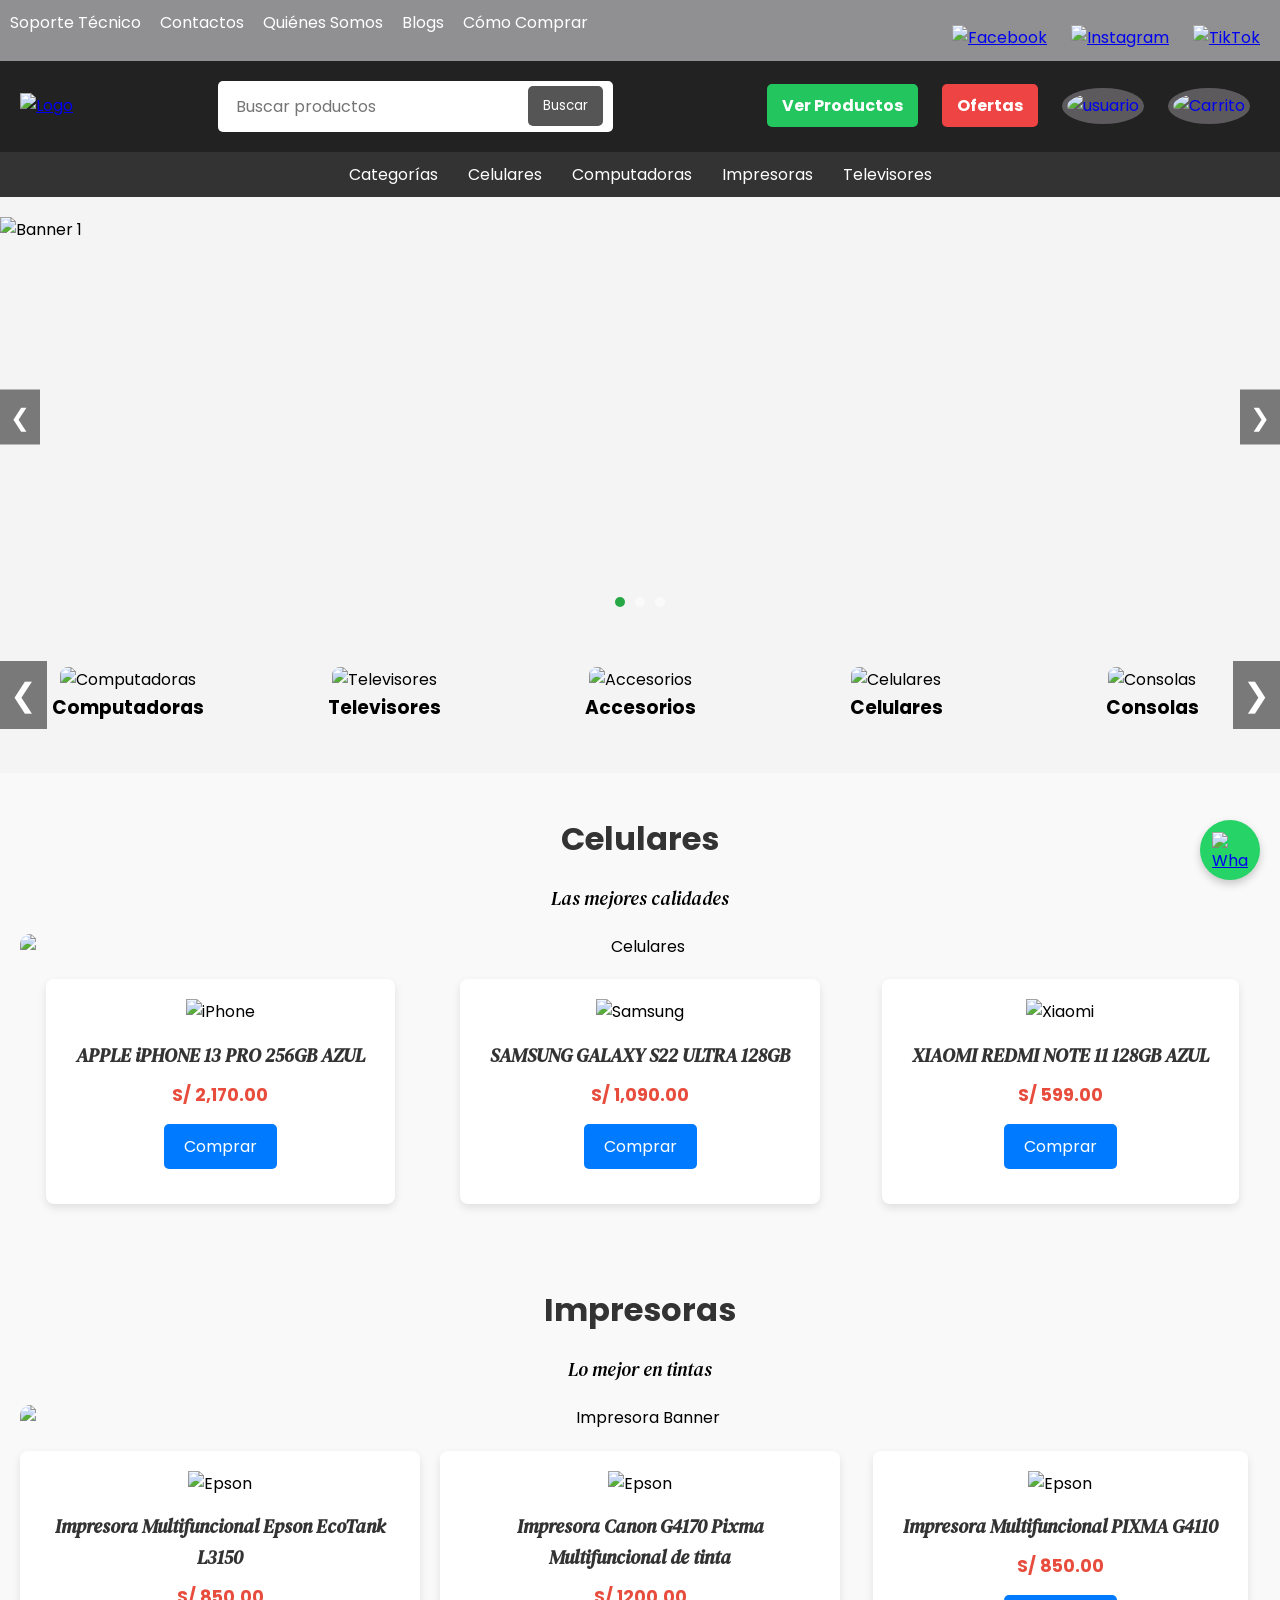
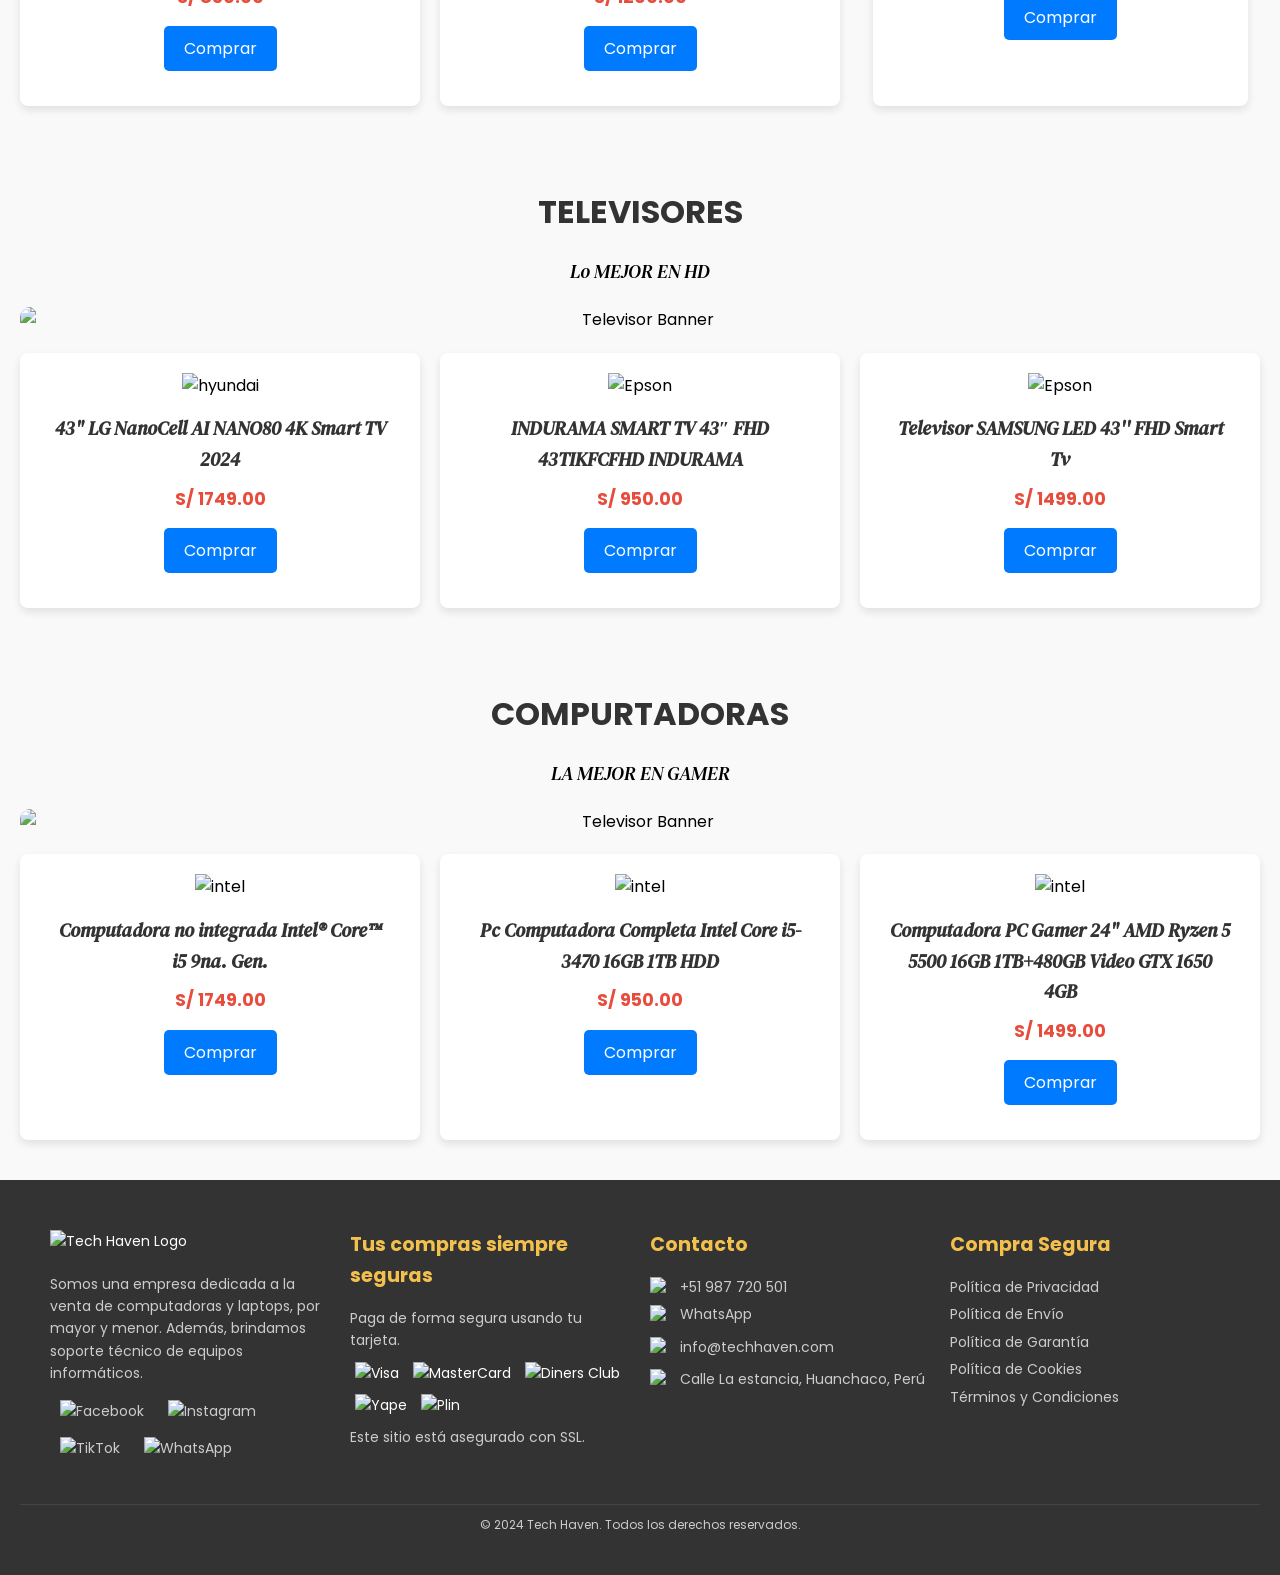
==== index.html @ ac590c8a "Add files via upload" ====
<!DOCTYPE html>
<html lang="es">
<head>
    <meta charset="UTF-8">
    <meta name="viewport" content="width=device-width, initial-scale=1.0">
    <title>TECH HAVEN</title>
    <link rel="stylesheet" href="style.css">
    <script src="script.js" defer></script>
    <link rel="preconnect" href="https://fonts.googleapis.com">
    <link rel="preconnect" href="https://fonts.gstatic.com" crossorigin>
    <link href="https://fonts.googleapis.com/css2?family=DM+Serif+Text:ital@1&display=swap" rel="stylesheet">
    <link href="https://fonts.googleapis.com/css2?family=Poppins:wght@400;600&display=swap" rel="stylesheet">
    <link rel="preconnect" href="https://fonts.googleapis.com">
    <link rel="preconnect" href="https://fonts.gstatic.com" crossorigin>
    <link href="https://fonts.googleapis.com/css2?family=DM+Serif+Text:ital@1&family=Vidaloka&display=swap" rel="stylesheet">
</head>
<body>
    <div class="top-bar">
        <div class="top-links">
            <a href="soporte.html">Soporte Técnico</a>
            <a href="contacto.html">Contactos</a>
            <a href="somos.html">Quiénes Somos</a>
            <a href="blog.html">Blogs</a>
            <a href="#">Cómo Comprar</a>
        </div>

        <div class="social-icons">
            <a href="https://www.facebook.com"><img src="/assets/facebook.png" alt="Facebook"></a>
            <a href="https://www.instagram.com"><img src="/assets/instagram.png" alt="Instagram"></a>
            <a href="https://www.tiktok.com/upload?lang=es"><img src="/assets/tiktok.png" alt="TikTok"></a>
        </div>

        <div class="whatsapp-container">
            <a href="https://wa.me/+51901896678?text=Hola,%20me%20gustaría%20hacer%20una%20consulta." target="_blank" class="whatsapp-float">
                <img src="/assets/icons/whassat.png" alt="WhatsApp" class="whatsapp-icon">
            </a>
        </div>

        <div class="captcha-container">
            <div class="g-recaptcha" data-sitekey="your-site-key"></div>
        </div>
        <script src="https://www.google.com/recaptcha/api.js" async defer></script>
    </div>

    <header>
        <div class="logo">
            <a href="index.html"><img src="/assets/logo.png" alt="Logo"></a>
        </div>
        <div class="search-bar">
            <input type="text" placeholder="Buscar productos">
            <button>Buscar</button>
        </div>
        <button class="menu-toggle" aria-label="Abrir menú">
            <span class="bar"></span>
            <span class="bar"></span>
            <span class="bar"></span>
        </button>
        <div class="header-buttons">
            <a href="productos.html" class="green-button">Ver Productos</a>
            <a href="ofertas.html" class="red-button">Ofertas</a>
            <a href="login.html"><img src="/assets/usuario.png" alt="usuario" class="icon"></a>
            <a href="carrito.html"><img src="/assets/carritodecompras.png" alt="Carrito" class="icon"></a>
        </div>
    </header>

    <nav class="main-nav">
        <ul class="nav-links">
            <li><a href="#" class="active">Categorías</a></li>
            <li class="dropdown">
                <a href="productos/celulares.html">Celulares</a>
                <ul class="dropdown-menu">
                    <li><a href="#">OPPO</a></li>
                    <li><a href="#">SAMSUNG</a></li>
                    <li><a href="#">HUAWEI</a></li>
                    <li><a href="#">XIAOMI</a></li>
                    <li><a href="#">APPLE</a></li>
                    <li><a href="#">MOTOROLA</a></li>
                </ul>
            </li>
            <li class="dropdown">
                <a href="#">Computadoras</a>
                <ul class="dropdown-menu">
                    <li><a href="#">Laptops</a></li>
                    <li><a href="#">PCs de Escritorio</a></li>
                    <li><a href="#">Componentes</a></li>
                </ul>
            </li>
            <li class="dropdown">
                <a href="#">Impresoras</a>
                <ul class="dropdown-menu">
                    <li><a href="#">Multifuncionales</a></li>
                    <li><a href="#">Laser</a></li>
                    <li><a href="#">Inyección</a></li>
                </ul>
            </li>
            <li class="dropdown">
                <a href="#">Televisores</a>
                <ul class="dropdown-menu">
                    <li><a href="#">Smart TV</a></li>
                    <li><a href="#">LED</a></li>
                    <li><a href="#">OLED</a></li>
                </ul>
            </li>
        </ul>
    </nav>

    <section class="banner">
        <img src="/assets/banner/banner 1.jpg" alt="Banner 1" class="active">
        <img src="/assets/banner/banner 2.jpg" alt="Banner 2" class="active">
        <img src="/assets/banner/banner3.png" alt="Banner 3" class="active">
        <div class="banner-controls">
            <button class="control-button" id="prev">❮</button>
            <button class="control-button" id="next">❯</button>
        </div>
        <div class="indicators">
            <span class="indicator active" data-index="0"></span>
            <span class="indicator" data-index="1"></span>
            <span class="indicator" data-index="2"></span>
        </div>
    </section>

    <section class="categorias">
        <div class="carousel">
            <button class="carousel-control prev" onclick="prevSlide()">&#10094;</button>
            <div class="categorias-container">
                <div class="categoria">
                    <img src="/assets/computadoras/computadora.png" alt="Computadoras" class="com4">
                    <h3>Computadoras</h3>
                </div>
                <div class="categoria">
                    <img src="/assets/televisor.png" alt="Televisores">
                    <h3>Televisores</h3>
                </div>
                <div class="categoria">
                    <img src="/assets/accesorio.png" alt="Accesorios">
                    <h3>Accesorios</h3>
                </div>
                <div class="categoria">
                    <img src="/assets/celulares/celular.png" alt="Celulares">
                    <h3>Celulares</h3>
                </div>
                <div class="categoria">
                    <img src="/assets/consola.png" alt="Consolas">
                    <h3>Consolas</h3>
                </div>
            </div>
            <button class="carousel-control next" onclick="nextSlide()">&#10095;</button>
        </div>
    </section>

    <section class="productos">
        <h2 class="productos-titulo">Celulares</h2>
        <h3 class="productos-subtitulo">Las mejores calidades</h3>
        <div class="productos-banner">
            <img src="/assets/celulares/banner11.jpg" alt="Celulares">
        </div>
        <div class="productos-container">
            <div class="producto">
                <img src="/assets/celulares/iphone.png" alt="iPhone">
                <h3>APPLE iPHONE 13 PRO 256GB AZUL</h3>
                <p class="precio">S/ 2,170.00</p>
                <button class="btn-comprar">Comprar</button>
            </div>
            <div class="producto">
                <img src="/assets/celulares/samsung.png" alt="Samsung">
                <h3>SAMSUNG GALAXY S22 ULTRA 128GB</h3>
                <p class="precio">S/ 1,090.00</p>
                <button class="btn-comprar">Comprar</button>
            </div>
            <div class="producto">
                <img src="/assets/celulares/xiaomi.png" alt="Xiaomi">
                <h3>XIAOMI REDMI NOTE 11 128GB AZUL</h3>
                <p class="precio">S/ 599.00</p>
                <button class="btn-comprar">Comprar</button>
            </div>
        </div>
    </section>

    <section class="productos">
        <h2 class="productos-titulo">Impresoras</h2>
        <h3 class="productos-subtitulo">Lo mejor en tintas</h3>
        <div class="productos-banner">
            <img src="/assets/impresora/bannerimpresora.png" alt="Impresora Banner">
        </div>
        <div class="productos-container">
            <div class="producto">
                <img src="/assets/impresora/impresora 1.jpg" alt="Epson" class="impresora">
                <h3>Impresora Multifuncional Epson EcoTank L3150</h3>
                <p class="precio">S/ 850.00</p>
                <button class="btn-comprar">Comprar</button>
            </div>
            <div class="producto">
                <img src="/assets/impresora/impresora 2.jpg" alt="Epson" class="impresora1">
                <h3>Impresora Canon G4170 Pixma Multifuncional de tinta</h3>
                <p class="precio">S/ 1200.00</p>
                <button class="btn-comprar">Comprar</button>
            </div>
            <div class="producto">
                <img src="/assets/impresora/impresora 3.png" alt="Epson" class="impresora2">
                <h3>Impresora Multifuncional PIXMA G4110</h3>
                <p class="precio">S/ 850.00</p>
                <button class="btn-comprar">Comprar</button>
            </div>
        </div>
    </section>

    <section class="productos">
        <h2 class="productos-titulo">TELEVISORES</h2>
        <h3 class="productos-subtitulo">Lo MEJOR EN HD</h3>
        <div class="productos-banner">
            <img src="/assets/televisor/banner1.jpg" alt="Televisor Banner">
        </div>
        <div class="productos-container">
            <div class="producto">
                <img src="/assets/televisor/televisor 1.jpg" alt="hyundai" class="televisor">
                <h3>43" LG NanoCell AI NANO80 4K Smart TV 2024</h3>
                <p class="precio">S/ 1749.00</p>
                <button class="btn-comprar">Comprar</button>
            </div>
            <div class="producto">
                <img src="/assets/televisor/televisor 2.jpg" alt="Epson" class="televisor1">
                <h3>INDURAMA SMART TV 43″ FHD 43TIKFCFHD INDURAMA</h3>
                <p class="precio">S/ 950.00</p>
                <button class="btn-comprar">Comprar</button>
            </div>
            <div class="producto">
                <img src="/assets/televisor/televisor3.jpg" alt="Epson" class="televisor2">
                <h3>Televisor SAMSUNG LED 43'' FHD Smart Tv</h3>
                <p class="precio">S/ 1499.00</p>
                <button class="btn-comprar">Comprar</button>
            </div>
        </div>
    </section>

    <section class="productos">
        <h2 class="productos-titulo">COMPURTADORAS</h2>
        <h3 class="productos-subtitulo">LA MEJOR EN GAMER </h3>
        <div class="productos-banner">
            <img src="/assets/computadoras/bannercomputadora.jpg" alt="Televisor Banner">
        </div>
        <div class="productos-container">
            <div class="producto">
                <img src="/assets/computadoras/computadora1.jpg" alt="intel" class="computadora">
                <h3>Computadora no integrada Intel® Core™ i5 9na. Gen.</h3>
                <p class="precio">S/ 1749.00</p>
                <button class="btn-comprar">Comprar</button>
            </div>
            <div class="producto">
                <img src="/assets/computadoras/computadora 2.jpg" alt="intel" class="computadora1">
                <h3>Pc Computadora Completa Intel Core i5-3470 16GB 1TB HDD</h3>
                <p class="precio">S/ 950.00</p>
                <button class="btn-comprar">Comprar</button>
            </div>
            <div class="producto">
                <img src="/assets/computadoras/computadora 3.jpg" alt="intel" class="computadora2">
                <h3>Computadora PC Gamer 24" AMD Ryzen 5 5500 16GB 1TB+480GB Video GTX 1650 4GB</h3>
                <p class="precio">S/ 1499.00</p>
                <button class="btn-comprar">Comprar</button>
            </div>
        </div>
    </section>

    <footer>
        <div class="footer-container">
            <div class="about">
                <img src="/assets/logo.png" alt="Tech Haven Logo">
                <p>Somos una empresa dedicada a la venta de computadoras y laptops, por mayor y menor. Además, brindamos soporte técnico de equipos informáticos.</p>
                <div class="social-icons">
                    <a href="#"><img src="/assets/facebook.png" alt="Facebook"></a>
                    <a href="#"><img src="/assets/instagram.png" alt="Instagram"></a>
                    <a href="#"><img src="/assets/tiktok.png" alt="TikTok"></a>
                    <a href="#"><img src="/assets/whassat.png" alt="WhatsApp"></a>
                </div>
            </div>
            <div class="security">
                <h3>Tus compras siempre seguras</h3>
                <p>Paga de forma segura usando tu tarjeta.</p>
                <div class="payment-methods">
                    <img src="/assets/visa.png" alt="Visa">
                    <img src="/assets/mastercard.png" alt="MasterCard">
                    <img src="/assets/icons/dinners card.png" alt="Diners Club">
                    <img src="/assets/yape.png" alt="Yape">
                    <img src="/assets/plin.png" alt="Plin">
                </div>
                <p>Este sitio está asegurado con SSL.</p>
            </div>
            <div class="contact">
                <h3>Contacto</h3>
                <p><img src="/assets/phone.png" alt="Phone"> +51 987 720 501</p>
                <p><img src="/assets/whassat.png" alt="WhatsApp"> WhatsApp</p>
                <p><img src="/assets/icons/correo.png" alt="Email"> <a href="mailto:info@techhaven.com">info@techhaven.com</a></p>
                <p><img src="/assets/icons/ubicacion.png" alt="Location"> Calle La estancia, Huanchaco, Perú</p>
            </div>
            <div class="legal">
                <h3>Compra Segura</h3>
                <ul>
                    <li><a href="#">Política de Privacidad</a></li>
                    <li><a href="#">Política de Envío</a></li>
                    <li><a href="#">Política de Garantía</a></li>
                    <li><a href="#">Política de Cookies</a></li>
                    <li><a href="#">Términos y Condiciones</a></li>
                </ul>
            </div>
        </div>
        <p class="footer-note">&copy; 2024 Tech Haven. Todos los derechos reservados.</p>
    </footer>
</body>
</html>
---- style.css ----
* {
    margin: 0;
    padding: 0;
    box-sizing: border-box;
    font-family: "Poppins", sans-serif;
}


body {
    background-color: #f4f4f4;
    line-height: 1.6;
}

.top-bar {
    display: flex;
    justify-content: space-between;
    background-color: #777679c9;
    color: white;
    padding: 10px;
}

.top-links a {
    color: white;
    margin-right: 15px;
    text-decoration: none;
}

.social-icons a img {
    width: 24px;
    margin-left: 10px;
}

.whatsapp-container {
    position: fixed;
    bottom: 20px;
    right: 20px;
    z-index: 1000;
}

.whatsapp-float {
    display: flex;
    align-items: center;
    justify-content: center;
    width: 60px;
    height: 60px;
    background-color: #25D366;
    border-radius: 50%;
    box-shadow: 0 4px 8px rgba(0, 0, 0, 0.2);
    transition: transform 0.3s ease;
}

.whatsapp-float:hover {
    transform: scale(1.1);
}

.whatsapp-icon {
    width: 36px;
    height: 36px;
}

.captcha-container {
    position: fixed;
    bottom: 100px;
    right: 20px;
    z-index: 1000;
}

header {
    display: flex;
    justify-content: space-between;
    align-items: center;
    background-color: #222;
    color: white;
    padding: 20px;
    flex-wrap: wrap;
    position: relative;
}

header .logo img {
    height: 100px;
    cursor: pointer;
}

header .search-bar {
    display: flex;
    align-items: center;
    background-color: #fff;
    border-radius: 5px;
    padding: 5px 10px;
}

header .search-bar input {
    border: none;
    padding: 8px;
    font-size: 16px;
    width: 300px;
}

header .search-bar button {
    background-color: #555;
    color: white;
    border: none;
    padding: 10px 15px;
    cursor: pointer;
    border-radius: 5px;
}

header .search-bar button:hover {
    background-color: #444;
}

header .header-buttons a {
    margin: 0 10px;
    text-decoration: none;
}

.green-button {
    padding: 10px 15px;
    background-color: #22C55E;
    color: white;
    border-radius: 5px;
    text-decoration: none;
    font-weight: bold;
}

.red-button {
    padding: 10px 15px;
    background-color: #EF4444;
    color: white;
    border-radius: 5px;
    text-decoration: none;
    font-weight: bold;
}

.header-buttons .icon {
    width: 30px;
    height: 30px;
    background-color: #5c5a5c;
    border-radius: 50%;
    padding: 5px;
}

.menu-toggle {
    display: none;
    flex-direction: column;
    justify-content: space-between;
    width: 30px;
    height: 20px;
    cursor: pointer;
}

.menu-toggle .bar {
    width: 100%;
    height: 4px;
    background-color: rgb(41, 55, 210);
    transition: all 0.3s;
}

.main-nav {
    background-color: #333;
    padding: 10px 0;
    position: relative;
    z-index: 10;
}

.nav-links {
    display: flex;
    justify-content: center;
    list-style: none;
}

.nav-links li {
    position: relative;
}

.nav-links a {
    color: white;
    text-decoration: none;
    padding: 10px 15px;
    transition: background-color 0.3s;
}

.nav-links a:hover {
    background-color: #555;
}

.nav-links .dropdown:hover .dropdown-menu {
    display: block;
}

.dropdown-menu {
    position: absolute;
    top: 100%;
    background-color: #333;
    display: none;
    list-style: none;
    padding: 0;
}

.dropdown-menu li a {
    padding: 10px;
    color: white;
    text-decoration: none;
}

.dropdown-menu li a:hover {
    background-color: #555;
}

.banner {
    position: relative;
    width: 100%;
    height: 400px; /* Tamaño fijo para el banner */
    overflow: hidden;
    margin-top: 20px;
}

.banner img {
    width: 100%;
    height: 100%;
    object-fit: cover;
    opacity: 0;
    transition: opacity 1s ease;
}

.banner img.active {
    opacity: 1;
}

.banner-controls {
    position: absolute;
    top: 50%;
    left: 0;
    right: 0;
    display: flex;
    justify-content: space-between;
    transform: translateY(-50%);
}

.control-button {
    background-color: rgba(0, 0, 0, 0.5);
    color: white;
    border: none;
    padding: 10px;
    cursor: pointer;
    font-size: 24px;
}

.control-button:hover {
    background-color: rgba(0, 0, 0, 0.8);
}

.indicators {
    position: absolute;
    bottom: 10px;
    left: 50%;
    transform: translateX(-50%);
    display: flex;
}

.indicator {
    width: 10px;
    height: 10px;
    margin: 0 5px;
    border-radius: 50%;
    background-color: rgba(255, 255, 255, 0.5);
    cursor: pointer;
}

.indicator.active {
    background-color: #28a745;
}

.categorias {
    position: relative;
    width: 100%;
    overflow: hidden;
    padding: 20px 0;
}


.carousel {
    display: flex;
    align-items: center;
    position: relative;
}

.categorias-container {
    display: flex;
    transition: transform 0.3s ease-in-out;
    width: 100%;
}

.categoria {
    min-width: 20%;
    text-align: center;
    padding: 30px;
    box-sizing: border-box;
}

.com4{
    max-width: 100%;
    height: 20%;
    border-radius: 8px;
}
.categoria img {
    max-width: 100%;
    height: 80%;
    border-radius: 8px;
}


.carousel-control {
    background-color: rgba(0, 0, 0, 0.5);
    color: white;
    border: none;
    font-size: 2rem;
    cursor: pointer;
    padding: 10px;
    position: absolute;
    top: 50%;
    transform: translateY(-50%);
    z-index: 10;
}

.carousel-control.prev {
    left: 0;
}

.carousel-control.next {
    right: 0;
}

.productos {
    padding: 40px 20px;
    background-color: #f9f9f9;
    text-align: center;
    
}

.productos h2 {
    font-size: 2rem;
    margin-bottom: 20px;
    color: #333;
    
}
.productos h3{
    font-family: "DM Serif Text", serif;
    font-weight: 400;
    font-style: italic;
}

.productos-container {
    display: grid;
    grid-template-columns: repeat(auto-fit, minmax(250px, 1fr));
    gap: 20px;
    justify-items: center;
}

.productos-banner {
    display: flex;
    justify-content: center;
    align-items: center;
    margin: 20px auto;
    overflow: hidden;
    border-radius: 10px;
}

.productos-banner img {
    width: 100%;
    max-height: 90%;
    object-fit: cover;
}

.producto {
    background-color: #fff;
    border-radius: 8px;
    box-shadow: 0 4px 8px rgba(0, 0, 0, 0.1);
    overflow: hidden;
    transition: transform 0.3s, box-shadow 0.3s;
    text-align: center;
    padding: 20px;
}

.producto:hover {
    transform: translateY(-10px);
    box-shadow: 0 8px 16px rgba(0, 0, 0, 0.2);
}

.producto h3 {
    font-size: 1.2rem;
    margin: 15px 10px 10px;
    color: #333;
    font-weight: bold;
}

.producto p {
    font-size: 1.1rem;
    margin: 10px 0 15px;
    color: #E74C3C;
    font-weight: bold;
}

.btn-comprar {
    background-color: #007BFF;
    color: #fff;
    border: none;
    border-radius: 5px;
    padding: 10px 20px;
    font-size: 1rem;
    cursor: pointer;
    transition: background-color 0.3s ease;
    margin-bottom: 15px;
}

.btn-comprar:hover {
    background-color: #0056b3;
}

.impresora{
    width: 100%;
    right: 35%;
    
}
.impresora1{
    width: 100%;
    right: 35%;
}

.impresora2{
    width: 100%;
    right: 35%;
}

.televisor{
    width: 100%;
    right: 35%;
}
.televisor1{
    width: 100%;
    right: 35%;
}
.televisor2{
    width: 100%;
    right: 35%;
}

  
footer {
    background-color: #333;
    color: #fff;
    padding: 40px 20px;
    font-size: 14px;
    line-height: 1.6;
}

.footer-container {
    display: flex;
    flex-wrap: wrap;
    justify-content: space-between;
    max-width: 1200px;
    margin: 0 auto;
}

.footer-container > div {
    flex: 1 1 calc(25% - 20px);
    margin: 10px;
}

.footer-container h3 {
    font-size: 1.2rem;
    margin-bottom: 15px;
    color: #f4c04c;
}

.footer-container p,
.footer-container a {
    color: #ccc;
    margin: 5px 0;
    text-decoration: none;
}

.footer-container a:hover {
    color: #fff;
    text-decoration: underline;
}

.about img {
    width: 150px;
    margin-bottom: 15px;
}

.social-icons {
    margin-top: 15px;
}

.social-icons a {
    margin-right: 10px;
}

.social-icons img {
    width: 30px;
    height: 30px;
    transition: transform 0.3s;
}

.social-icons img:hover {
    transform: scale(1.1);
}

.security img {
    width: 50px;
    margin: 5px;
}

.contact p {
    display: flex;
    align-items: center;
    margin: 5px 0;
}

.contact img {
    width: 20px;
    height: 20px;
    margin-right: 10px;
}

.legal ul {
    list-style: none;
    padding: 0;
}

.legal ul li {
    margin: 5px 0;
}

.legal ul li a {
    color: #ccc;
}

.legal ul li a:hover {
    color: #fff;
}

.footer-note {
    text-align: center;
    margin-top: 20px;
    border-top: 1px solid #444;
    padding-top: 10px;
    color: #ccc;
    font-size: 12px;
}

@media (max-width: 768px) {
    .top-bar {
        display: none;
    }

    .logo {
        display: none;
    }

    .header-buttons {
        display: none;
    }

    .menu-toggle {
        display: flex;
    }

    .nav-links {
        flex-direction: column;
        display: none;
    }

    .nav-links li {
        width: 100%;
        text-align: center;
    }

    .nav-links a {
        padding: 15px;
    }

    .main-nav.active .nav-links {
        display: flex;
    }

    .main-nav.active .menu-toggle .bar:nth-child(2) {
        opacity: 0;
    }

    .main-nav.active .menu-toggle .bar:nth-child(1) {
        transform: translateY(8px) rotate(45deg);
    }

    .main-nav.active .menu-toggle .bar:nth-child(3) {
        transform: translateY(-8px) rotate(-45deg);
    }

    .footer-container > div {
        flex: 1 1 100%;
        text-align: center;
    }

    .social-icons a {
        margin: 0 5px;
    }

    .payment-methods img {
        width: 40px;
    }
}

@media (max-width: 520px) {
    .productos-container {
        grid-template-columns: repeat(auto-fit, minmax(200px, 1fr));
    }

    .producto {
        width: 100%;
    }
    .categoria h3{
        font-size: 0.5rem;
    }
}
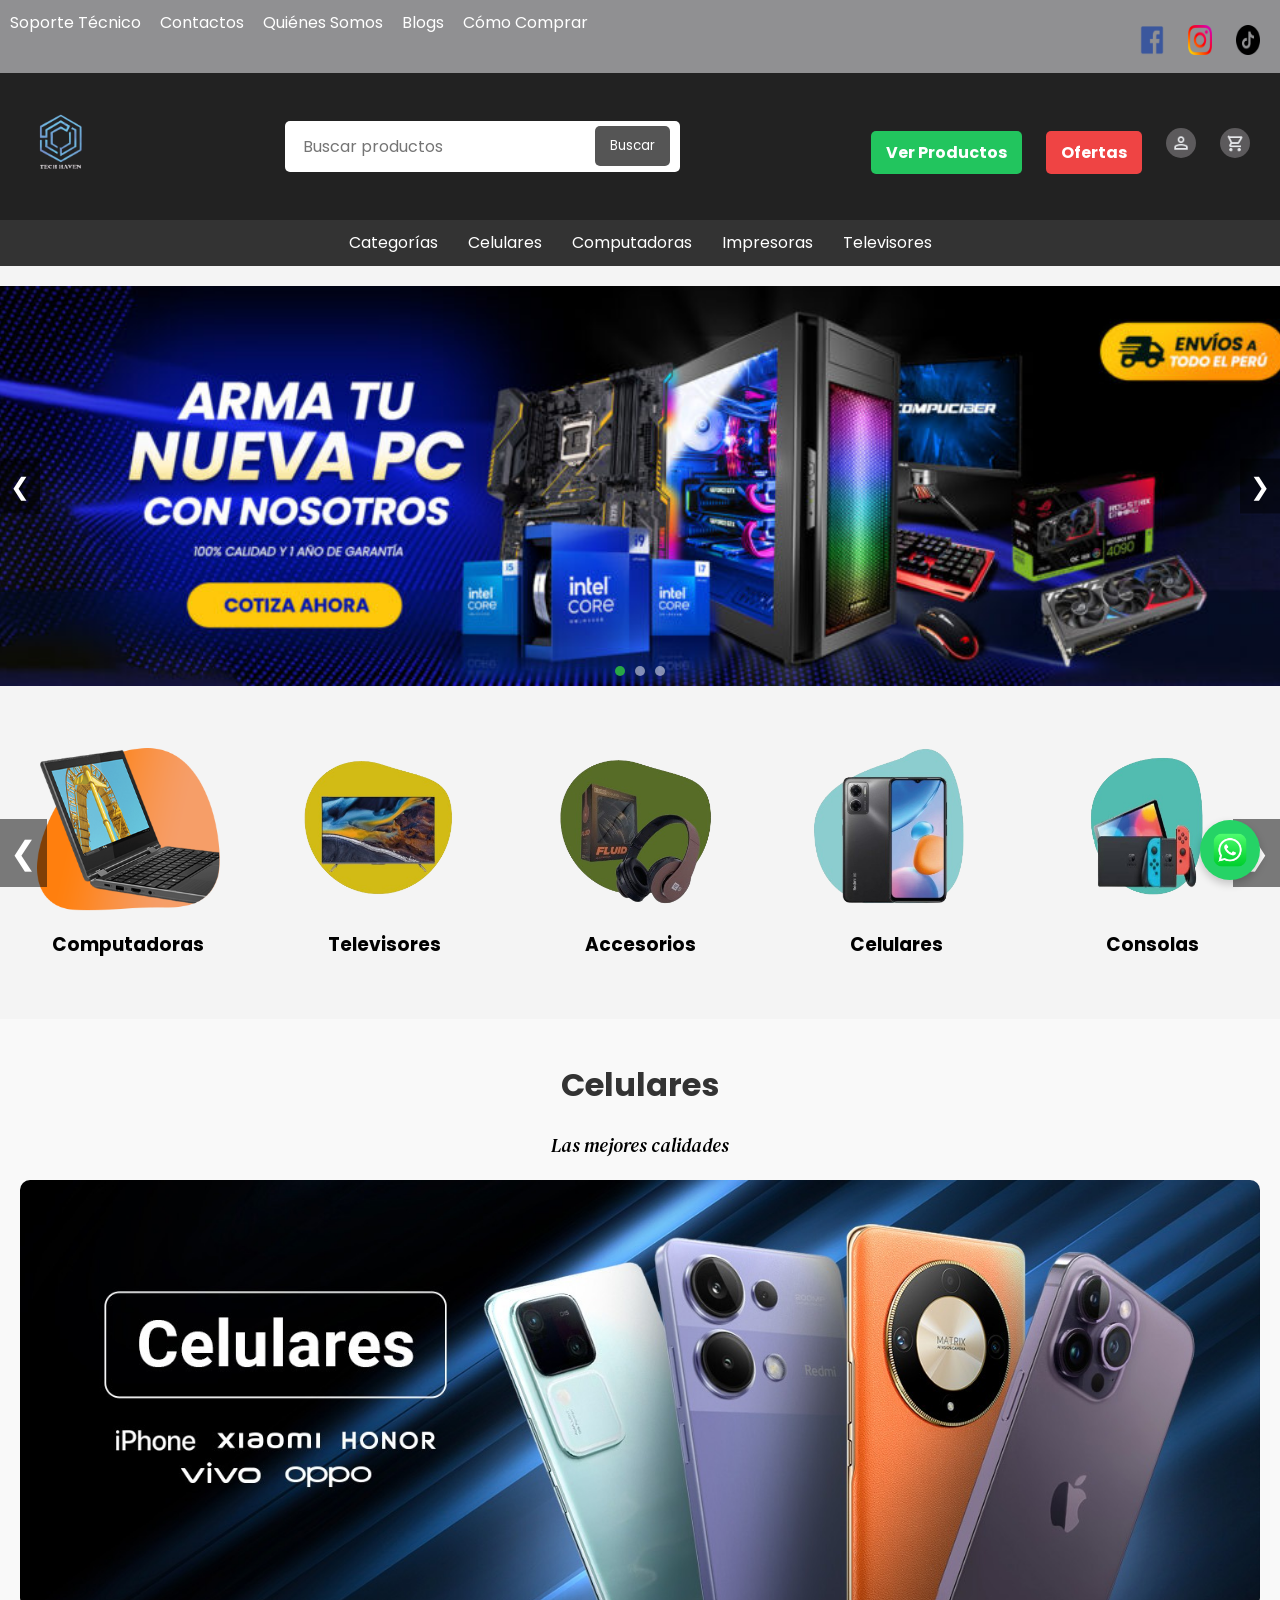
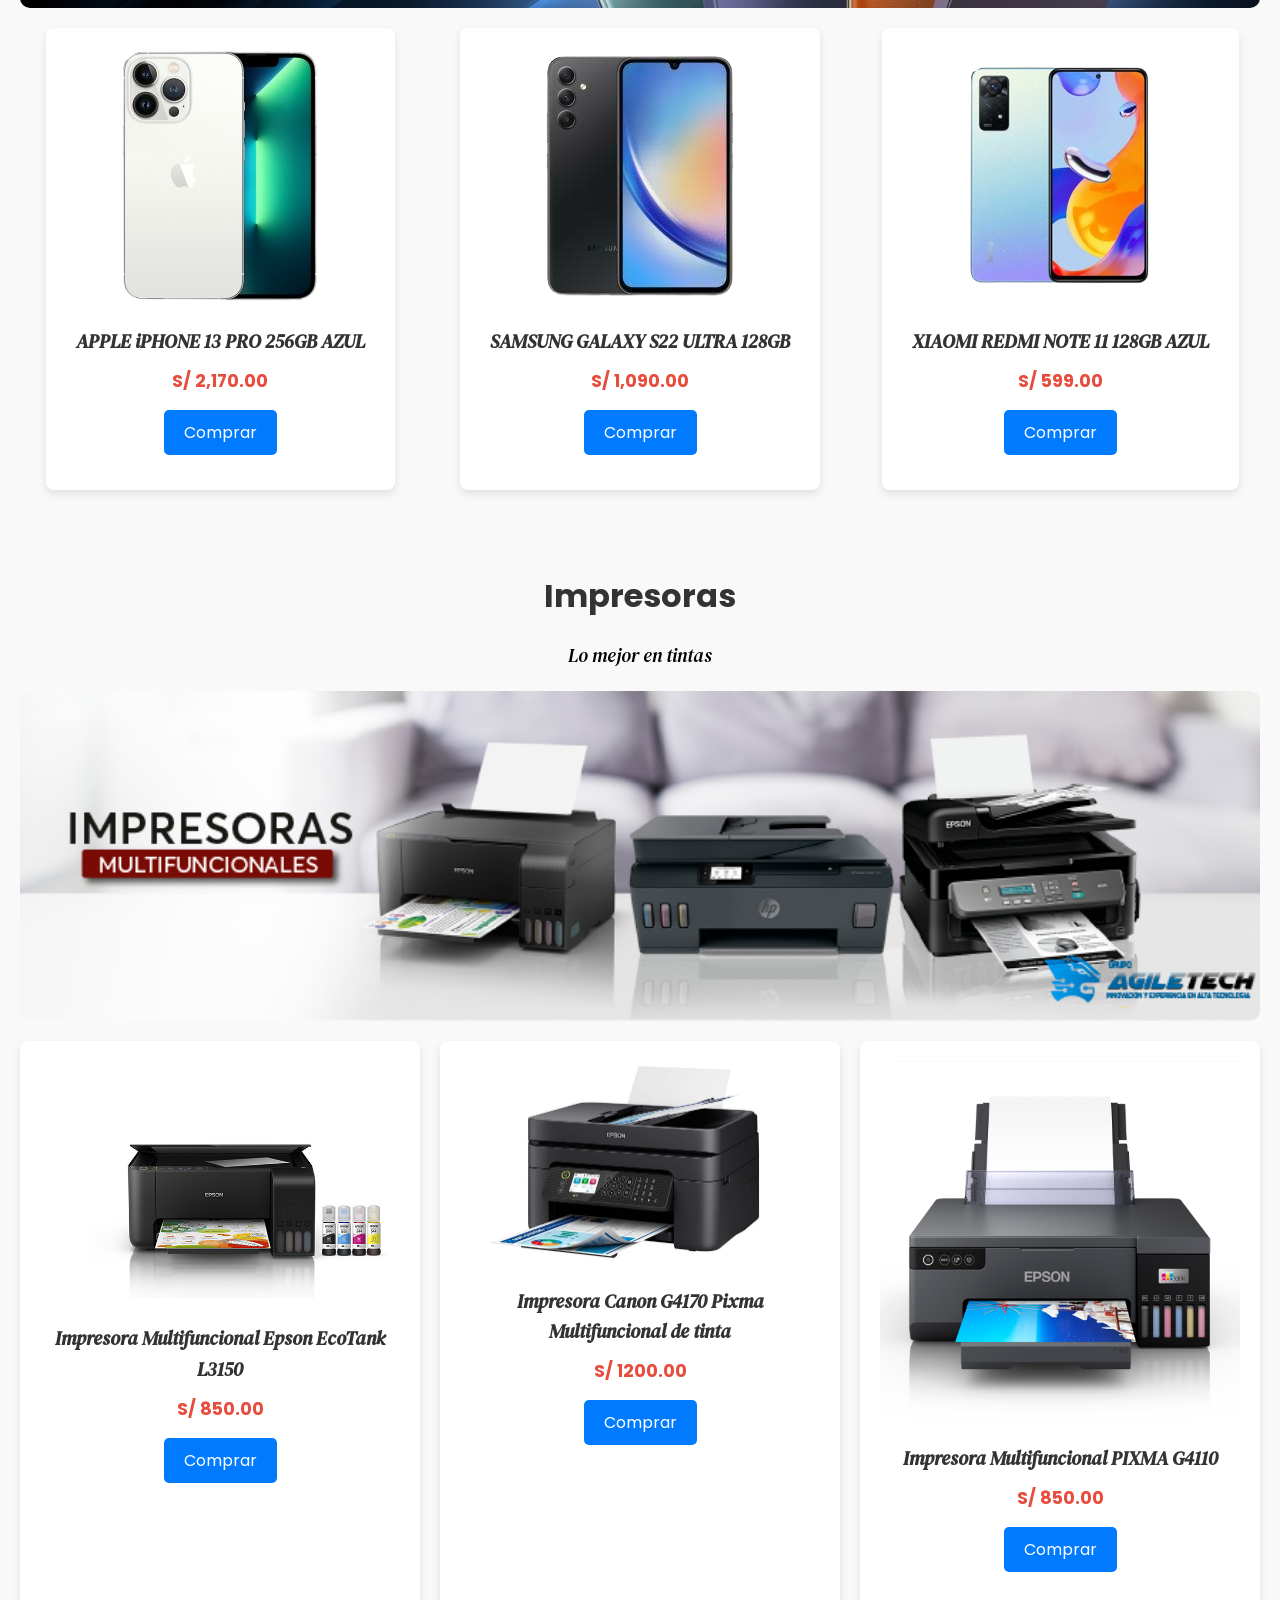
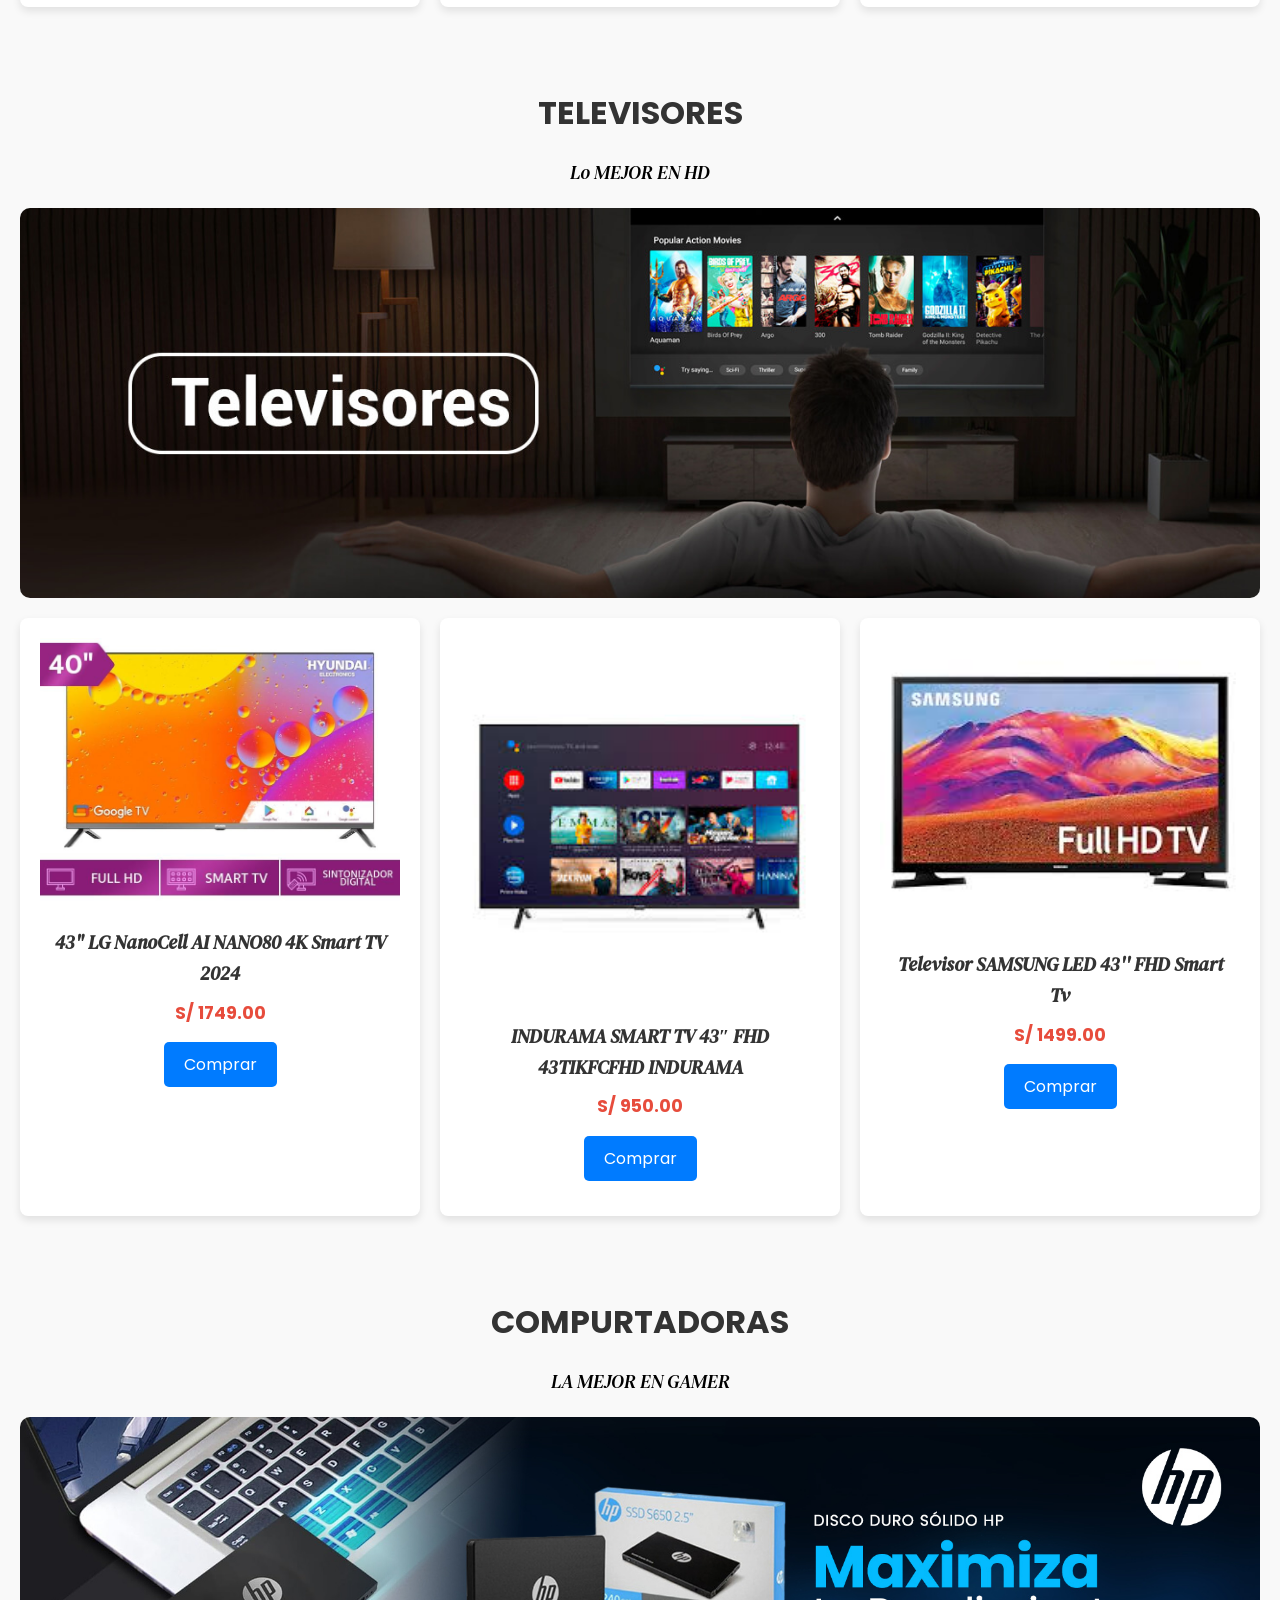
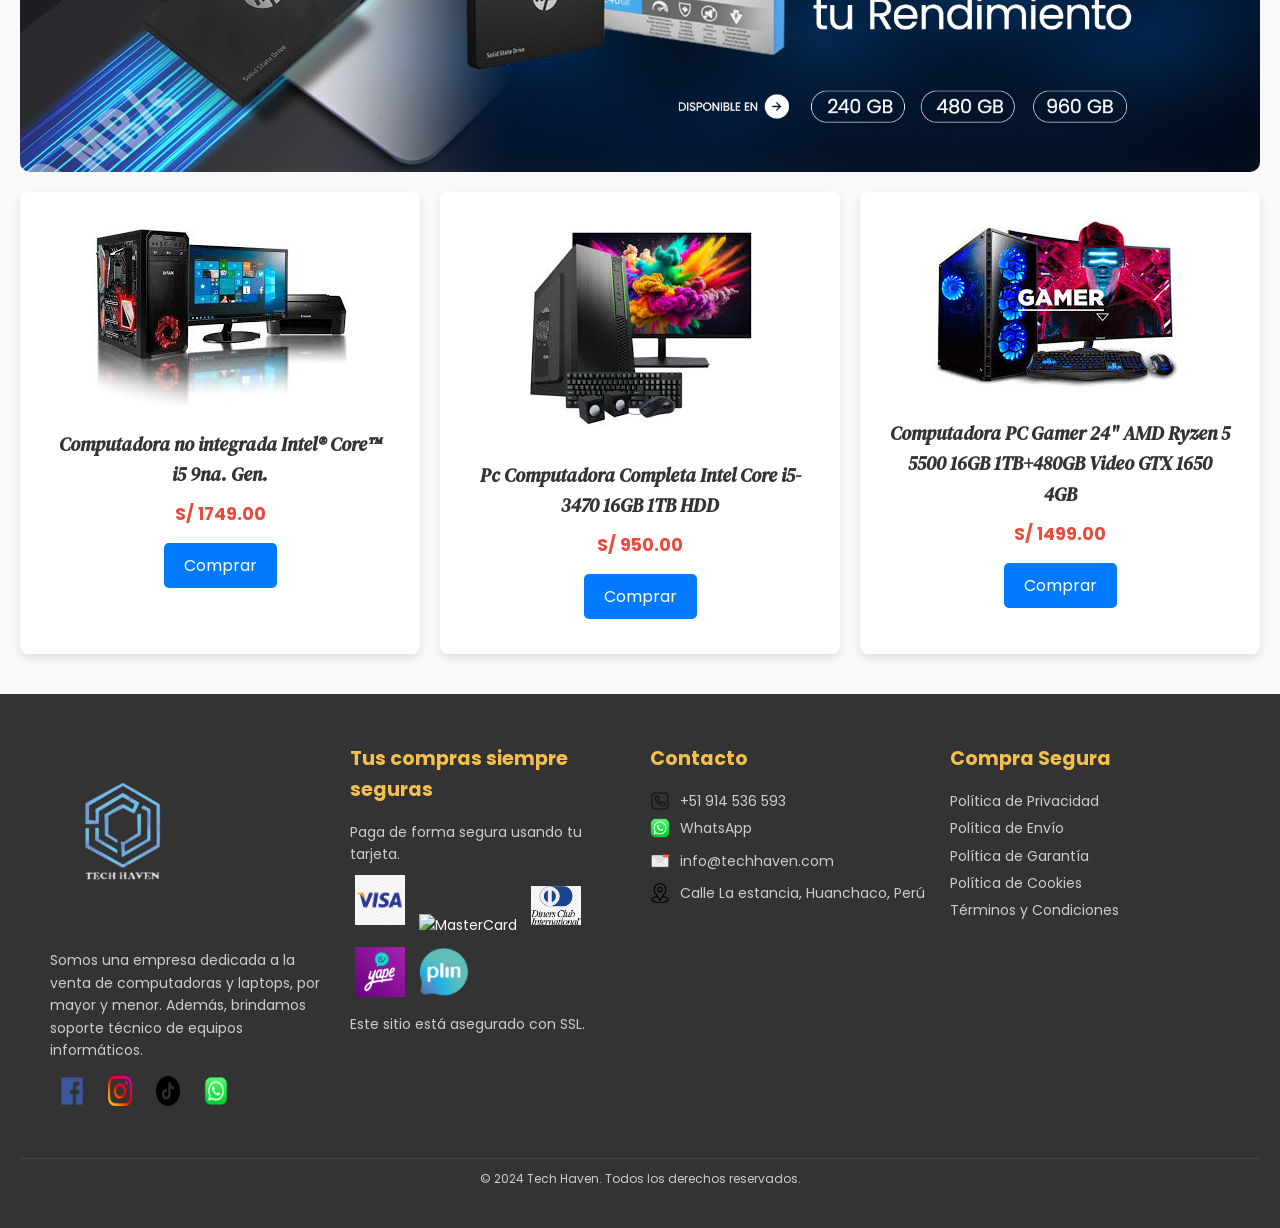
==== commit e90d55e2: "feat: inicializar proyecto Tech-Haven con estructura base de la tienda" ====
--- a/index.html
+++ b/index.html
@@ -286,7 +286,7 @@
             </div>
             <div class="contact">
                 <h3>Contacto</h3>
-                <p><img src="/assets/phone.png" alt="Phone"> +51 987 720 501</p>
+                <p><img src="/assets/phone.png" alt="Phone"> +51 914 536 593</p>
                 <p><img src="/assets/whassat.png" alt="WhatsApp"> WhatsApp</p>
                 <p><img src="/assets/icons/correo.png" alt="Email"> <a href="mailto:info@techhaven.com">info@techhaven.com</a></p>
                 <p><img src="/assets/icons/ubicacion.png" alt="Location"> Calle La estancia, Huanchaco, Perú</p>
